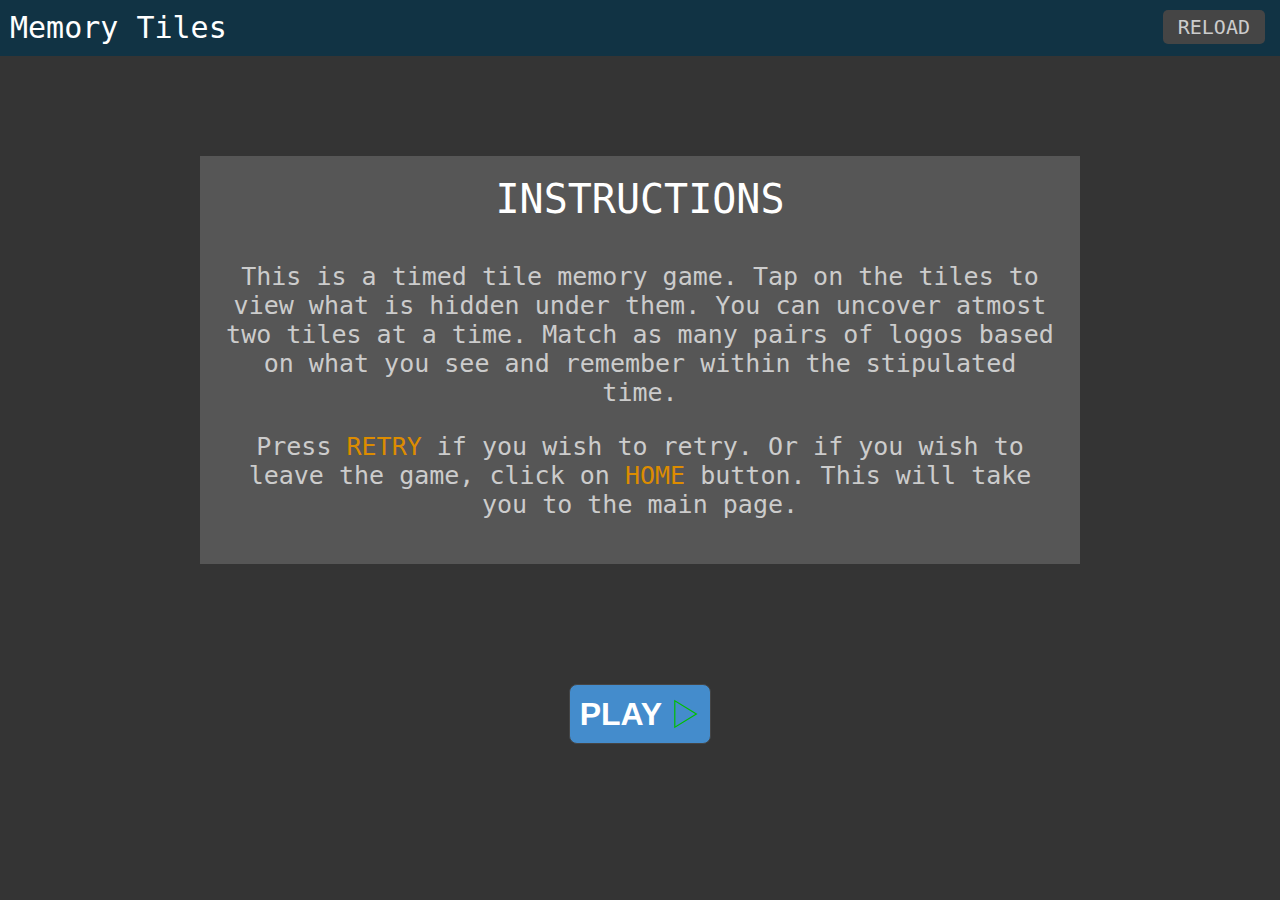
==== MemoryGame.html @ 7a5cf0d3 "uploaded files" ====
<!DOCTYPE html>

<html>
<head>
	<title>Tile Memory Game</title>
	<meta charset="utf-8">
	<meta name="viewport" content="width=device-width, initial-scale=1">
	<link rel="stylesheet" type="text/css" href="css/flipnormal.css">
</head>

<body>

	<ul>
		<li id="li1">
			<!-- <input type="radio" name="tabs" id="tab1" checked /> -->
			<!-- <label for="tab1" role="tab" aria-selected="true" tabindex="0"></label> -->

				<div class="navbar">
					<span id="heading">
						<!-- Memory Flip Card Game -->
					</span>
					<span id="home-button">
						<!-- <a href="FlipGame.html">RETRY</a> -->
						<button onclick="play();" class="retr">RETRY</button>
					</span>
					<span id="home">
						<a href="MemoryGame.html">HOME</a>
					</span>
					<span id="score">
						Score:00
					</span>
					<span id="time">
						Time Left:<span id="time-num">38s</span>
					</span>
					<p id="time-bar"></p>
				</div>

				<button onclick="abc(1);" id="1" class="button1 large medium">
					<img id="img1" class="svg-class" src="">
				</button>
				<button onclick="abc(2);" id="2" class="button1 large medium">
					<img id="img2" class="svg-class" src="">
				</button>
				<button onclick="abc(3);" id="3" class="button1  large medium">
					<img id="img3" class="svg-class" src="">
				</button>
				<button onclick="abc(15);" id="15" class="button1  large medium">
					<img id="img15" class="svg-class" src="">
				</button>
				<button onclick="abc(4);" id="4" class="button1  large medium">
					<img id="img4" class="svg-class" src="">
				</button>
				<button onclick="abc(5);" id="5" class="button1  large medium">
					<img id="img5" class="svg-class" src="">
				</button>
				<button onclick="abc(6);" id="6" class="button1  large medium">
					<img id="img6" class="svg-class" src="">
				</button>
				<button onclick="abc(16);" id="16" class="button1  large medium">
					<img id="img16" class="svg-class" src="">
				</button>
				<button onclick="abc(7);" id="7" class="button1  large medium">
					<img id="img7" class="svg-class" src="">
				</button>
				<button onclick="abc(8);" id="8" class="button1  large medium">
					<img id="img8" class="svg-class" src="">
				</button>
				<button onclick="abc(9);" id="9" class="button1  large medium">
					<img id="img9" class="svg-class" src="">
				</button>
				<button onclick="abc(10);" id="10" class="button1  large medium">
					<img id="img10" class="svg-class" src="">
				</button>
				<button onclick="abc(11);" id="11" class="button1  large medium">
					<img id="img11" class="svg-class" src="">
				</button>
				<button onclick="abc(12);" id="12" class="button1  large medium">
					<img id="img12" class="svg-class" src="">
				</button>
				<button onclick="abc(13);" id="13" class="button1  large medium">
					<img id="img13" class="svg-class" src="">
				</button>
				<button onclick="abc(14);" id="14" class="button1  large medium">
					<img id="img14" class="svg-class" src="">
				</button>

		</li>

		<li id="li2" class="transition">

			<!-- <input type="radio" name="tabs" id="tab2" /> -->
			<!-- <label for="tab2" role="tab" aria-selected="false" tabindex="1"></label> -->

				<div class="navbar">
					<span id="heading">
						Memory Tiles
					</span>
					<span id="home">
						<a href="MemoryGame.html">HOME</a>
					</span>
				</div>

				<div id="scores-info" class="">
					<div id="s">
						Your Score: 00
					</div>
					<div id="comments">
						Well, it looks like you need more practice before you can ace this game. Don't worry, just hit the play button and try your best. After all, it's just a game!
					</div>
				</div>

				<div class="again">
					<button class="play-again" onclick="play();">
						PLAY AGAIN <img src="flipassets/replay.svg" width="30" height="30" style="position: relative; top: 4px;">
					</button>
				</div>

		</li>

		<li id="li3">

			<div class="navbar">
				<span id="heading">
					Memory Tiles
				</span>
				<span id="home">
					<a href="MemoryGame.html">RELOAD</a>
				</span>
			</div>

			<div id="initial">
				<div id="instructions">
					INSTRUCTIONS
				</div>
				<div id="ins-comments">
					<p>
					This is a timed tile memory game. Tap on the tiles to view what is hidden under them.
					You can uncover atmost two tiles at a time. Match as many pairs of logos based on what you see and remember within the stipulated time.
					</p>
					<p>
						Press <span id="rh">RETRY</span> if you wish to retry. Or if you wish to leave the game, click on <span id="rh">HOME</span> button. This will take you to the main page.
					</p>
				</div>
			</div>

			<div class="again" id="extra">
				<button class="play-again" onclick="play();">
					PLAY  <img src="flipassets/play.svg" width="30" height="30" style="position: relative; top: 4px;">
				</button>
			</div>

		</li>

	</ul>


	<script type="text/javascript" src="js/flipnormal.js"></script>

</body>
---- css/flipnormal.css ----
@import compass/css3;

* {
	box-sizing: border-box;
	/*overflow: auto;*/
}

body {
	background-color: #343434;
	margin: 0;
	padding: 0;
}

.navbar {
	/*padding-left: 0px;
	padding-top: 0px;
	padding-bottom: 0px;
	padding-right: 0px;*/
	height: 56px;
	padding-top: 10px;
	background-color: #113344;
	margin: 0;
	/*text-align: center;*/
	position: relative;
	padding-bottom: 0;
}

#heading {
	padding-left: 10px;
	font-size: 30px;
	color: #ffffff;
	font-family: monospace;
	float: left;
}

#home-button {
	float: right;
	background-color: #448ccc;
	color: #cccccc;
	font-family: monospace;
	font-size: 20px;
	padding: 3px;
	border-radius: 5px;
	margin-right: 10px
}

#home-button:hover {
	float: right;
	background-color: #ccc;
	font-family: monospace;
	font-size: 20px;
	padding: 3px;
	border-radius: 5px;
}

/*#home-button a:hover, a:active {*/
	/*text-decoration: none;*/
	/*color: #448ccc;						/* ff8c00 */
	/*padding: 10px;*/
	/*margin: 5px;*/
/*}*/

/*#home-button a:link, a:visited {*/
	/*text-decoration: none;*/
	/*color: #ccc;*/
	/*padding: 10px;*/
/*}*/

.retr:hover {
	text-decoration: none;
	outline: none;
	border: 1px solid #ccc;
	color: #448ccc;		
	background-color: #ccc;	
	cursor: pointer;			
	/*padding: 10px;*/
}

.retr {
	text-decoration: none;
	outline: none;
	border: 1px solid #448ccc;
	background-color: #448ccc;
	color: #ccc;
	font-family: monospace;
	font-size: 20px;
	/*padding: 10px;*/
}

#home {
	float: right;
	background-color: #454545;
	color: #cccccc;
	font-family: monospace;
	font-size: 20px;
	padding: 5px;
	border-radius: 5px;
	margin-right: 15px;
}

#home:hover {
	float: right;
	background-color: #ccc;
	color: #454545;
	font-family: monospace;
	font-size: 20px;
	padding: 5px;
	border-radius: 5px;
	margin-right: 15px;
	transition-duration: 0.5s;
}

#home a:hover, a:active {
	text-decoration: none;
	color: #454545;
	padding: 10px;
	/*margin: 5px;*/
}

#home a:link, a:visited {
	text-decoration: none;
	color: #ccc;
	padding: 10px;
	/*margin: 5px;*/
}

#score {
	float: right;
	color: white;
	font-family: monospace;
	font-size: 25px;
	margin-right: 10px;
	padding-right: 10px;
	margin-top: 2px;
}

#time {
	font-size: 22px;
	/*position: absolute;*/
	/*top: 100px;*/
	font-family: monospace;
	color: white;
	position: relative;
	top: 5px;
	/*float: left;*/
	margin: 10px;
	/*vertical-align: bottom;*/
	/*margin: auto;
	display: table;*/
	/*float: left;*/
}

#time-num {
	color: #ff8c00;
	/*float: left;*/
	padding-left: 3px;
}

#time-bar {
	width: 0%;
	height: 4px;
	background-color: #ff8c00;
	margin-bottom: 0;
	padding: 0;
}

.button1 {
	background-color: #149674;
	border: 1px solid #454545;
	padding: 0px;
	margin: 0px;
	width: 90%;
	height: 166px;
	text-align: center;
	font-size: 24px;
	transition-duration: 0.4s;
	outline: none;
}

.button1:hover {
	background-color: #038663;
	border: 1px solid #454545;
	padding: 0px;
	margin: 0px;
	width: 90%;
	height: 166px;
	text-align: center;
	font-size: 24px;	
	outline: none;
}

.button2 {
	background-color: #cccccc;
	border: 1px solid #454545;
	padding: 0px;
	margin: 0px;
	width: 90%;
	height: 166px;
	text-align: center;
	font-size: 24px;	
	outline: none;
}

.finished {
	background-color: #454545;
	border: 1px solid #454545;
	padding: 0px;
	margin: 0px;
	width: 90%;
	height: 166px;
	text-align: center;
	font-size: 24px;	
	outline: none;
	transition-duration: 0.2s;
}

.freeze {
	background-color: #ff8c40;
	border: 1px solid #454545;
	padding: 0px;
	margin: 0px;
	width: 90%;
	height: 166px;
	text-align: center;
	font-size: 24px;	
	outline: none;
	transition-duration: 0.2s;
}

@media (min-width: 768px) {
	.large {
		float: left;
		width: 25%;
	}
	.large:hover {
		float: left;
		width: 25%;
	}
	#scores-info {
	/*margin: auto;*/
	margin: 200px;
	display: table;
	margin-top: 100px;
	background-color: #565656;
	padding: 20px;
	text-align: center;
	transition-duration: 0.5s;
}

#s {
	font-size: 40px;
	font-family: monospace;
	color: white;
	padding-bottom: 15px;
}

#initial {
	/*margin: auto;*/
	margin: 200px;
	display: table;
	margin-top: 100px;
	background-color: #565656;
	padding: 20px;
	text-align: center;
	transition-duration: 0.5s;
}

#instructions {
	font-size: 40px;
	font-family: monospace;
	color: white;
	padding-bottom: 15px;
}

#ins-comments {
	font-size: 25px;
	font-family: monospace;
	color: #cccccc;
	/*padding: 200px;*/
	/*transition-duration: 0.5s;*/
}

#comments {
	font-size: 25px;
	font-family: monospace;
	color: #cccccc;
	/*padding: 200px;*/
	/*transition-duration: 0.5s;*/
}
}

@media (min-width: 0px) and (max-width: 767px){
	.medium {
		float: left;
		width: 50%;
	}
	.medium:hover {
		float: left;
		width: 50%;
	}
	#score {
		float: right;
		color: white;
		font-family: monospace;
		font-size: 20px;
		margin-right: 10px;
		padding-right: 10px;
		margin-top: 5px;
	}
	#scores-info {
	/*margin: auto;*/
	margin: 100px;
	display: table;
	margin-top: 100px;
	background-color: #565656;
	padding: 20px;
	text-align: center;
	transition-duration: 0.5s;
	}

	#s {
	font-size: 25px;
	font-family: monospace;
	color: white;
	padding-bottom: 15px;
	}

	#initial {
	/*margin: auto;*/
	margin: 100px;
	display: table;
	margin-top: 100px;
	background-color: #565656;
	padding: 20px;
	text-align: center;
	transition-duration: 0.5s;
	}

	#instructions {
	font-size: 25px;
	font-family: monospace;
	color: white;
	padding-bottom: 15px;
	}

	#ins-comments {
	font-size: 18px;
	font-family: monospace;
	color: #cccccc;
	/*padding: 200px;*/
	}

	#comments {
	font-size: 18px;
	font-family: monospace;
	color: #cccccc;
	/*padding: 200px;*/
	}
}

.button2 .svg-class {
	width: 60px;
	height: 60px;
}

.freeze .svg-class {
	width: 60px;
	height: 60px;
}

.button1 .svg-class {
	width: 0;
	height: 0;
}

.finished .svg-class {
	width: 0;
	height: 0;
}

input[type="radio"] {
	position: absolute;
	top: 0;
	left: -9999px;
}

li {
	/*float: left;*/
	display: block;
	padding: 0;
	margin: 0;
	transition-duration: 0.5s;
	transition-delay: 10s;
}

ul {
	margin: 0;
	padding: 0;
}

#li2 {
	display: none;
	transition-duration: 0.5s;
	transition-delay: 10s;
}

#li1 {
	transition-duration: 0.5s;
	/*transition-delay: 10s;*/
	display: none;
}

#li3 {
	transition-duration: 0.5s;
}

.again {
	margin-left: auto;
	margin-right: auto;
	margin-top: -45px;
	display: table;
	outline: none;
	text-align: center;
	transition-duration: 0.5s;
	display: none;
}

#extra {
	margin-top: -80px;
}

.play-again {
	font-size: 32px;
	font-family: sans-serif;
	color: white;
	border-radius: 8px;
	background-color: #448ccc;
	outline: none;
	border: 1px solid #454545;
	padding: 10px;
	font-weight: bold;
	cursor: pointer;
	transition-duration: 0.4s;
	/*height: 0;*/
	/*width: 0;*/
	display: none;
}

.play-again:hover {
	font-size: 32px;
	font-family: sans-serif;
	color: #448ccc;
	background-color: white;
	border-radius: 8px;
	outline: none;
	cursor: pointer;
}

.play-again2 {
	font-size: 32px;
	font-family: sans-serif;
	color: white;
	border-radius: 8px;
	background-color: #448ccc;
	outline: none;
	border: 1px solid #454545;
	padding: 10px;
	font-weight: bold;
	cursor: pointer;
	transition-duration: 1.4s;
	/*height: 0;*/
	/*width: 0;*/
	/*display: none;*/
}

.play-again2:hover {
	font-size: 32px;
	font-family: sans-serif;
	color: #448ccc;
	background-color: white;
	border-radius: 8px;
	outline: none;
	cursor: pointer;
}

.appear-play {
	font-size: 32px;
	font-family: sans-serif;
	color: white;
	background-color: #448ccc;
	border: 1px solid #454545;
	border-radius: 8px;
	outline: none;
	cursor: pointer;
	transition-duration: 0.5s;
}

.appear-play:hover {
	font-size: 32px;
	font-family: sans-serif;
	color: #448ccc;
	background-color: white;
	border-radius: 8px;
	outline: none;
	cursor: pointer;
}

.transition {
	transition-duration: 0.5s;
	transition-delay: 10s;
}

#rh {
	color: #dd8c00;
}
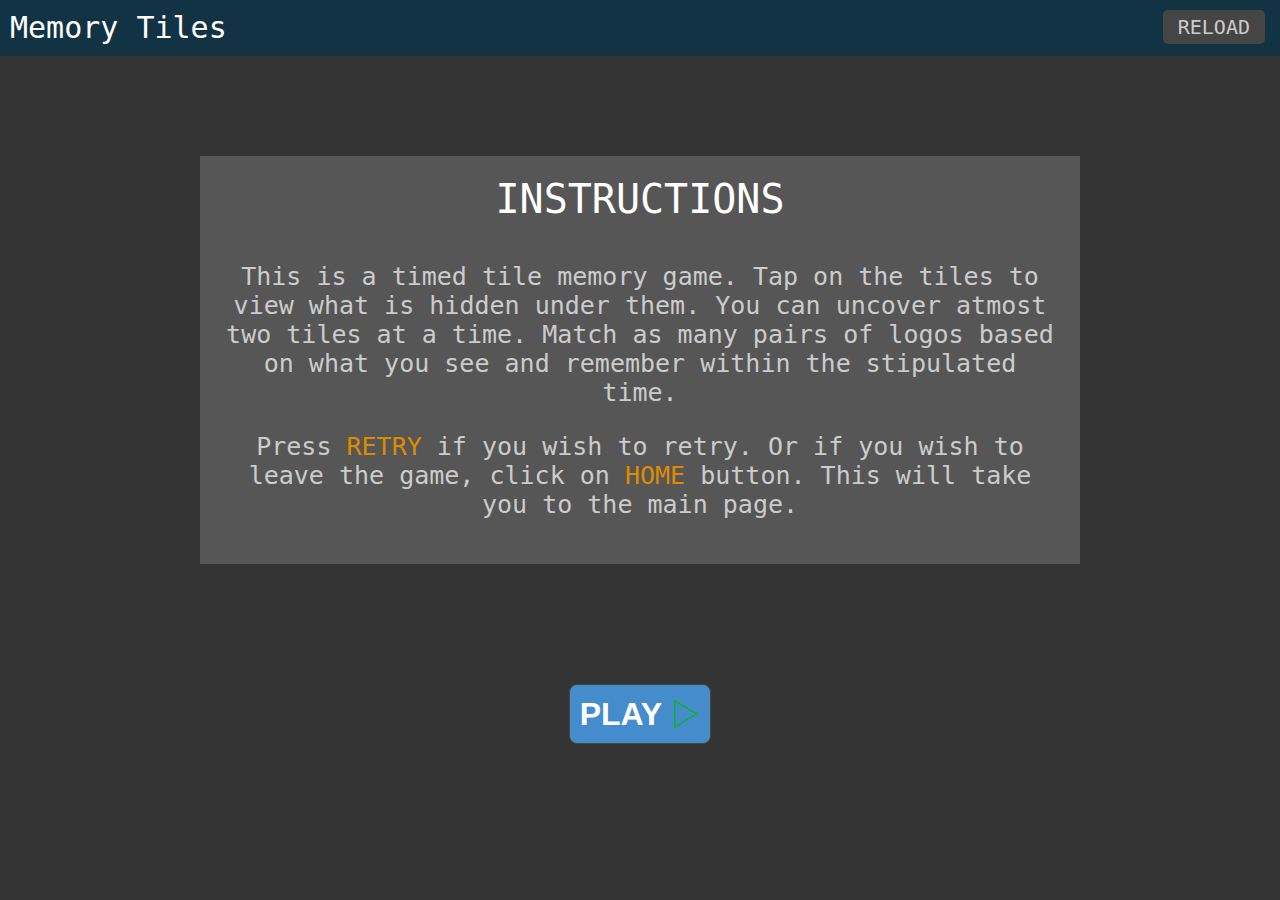
==== commit 5d159831: "removed comments" ====
--- a/MemoryGame.html
+++ b/MemoryGame.html
@@ -12,8 +12,6 @@
 
 	<ul>
 		<li id="li1">
-			<!-- <input type="radio" name="tabs" id="tab1" checked /> -->
-			<!-- <label for="tab1" role="tab" aria-selected="true" tabindex="0"></label> -->
 
 				<div class="navbar">
 					<span id="heading">
@@ -88,9 +86,6 @@
 
 		<li id="li2" class="transition">
 
-			<!-- <input type="radio" name="tabs" id="tab2" /> -->
-			<!-- <label for="tab2" role="tab" aria-selected="false" tabindex="1"></label> -->
-
 				<div class="navbar">
 					<span id="heading">
 						Memory Tiles
@@ -156,4 +151,4 @@
 
 	<script type="text/javascript" src="js/flipnormal.js"></script>
 
-</body>+</body>
